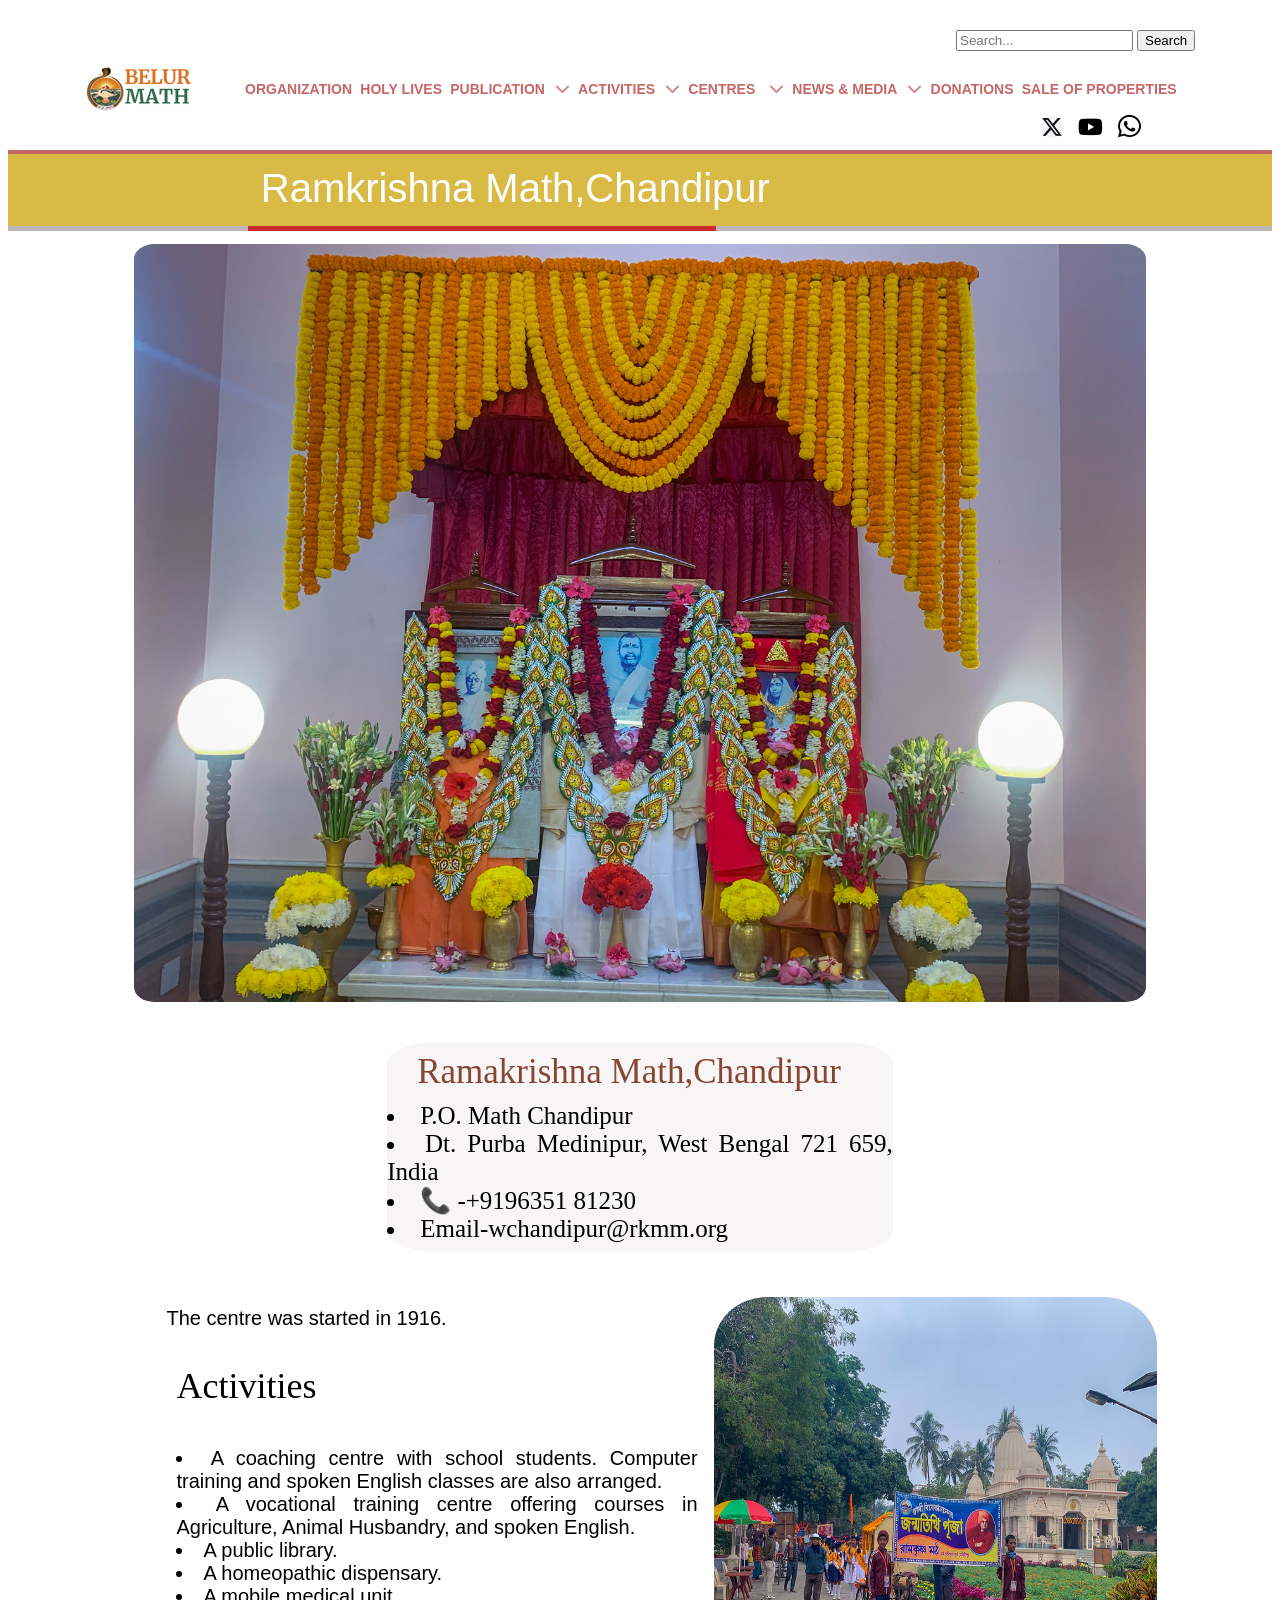
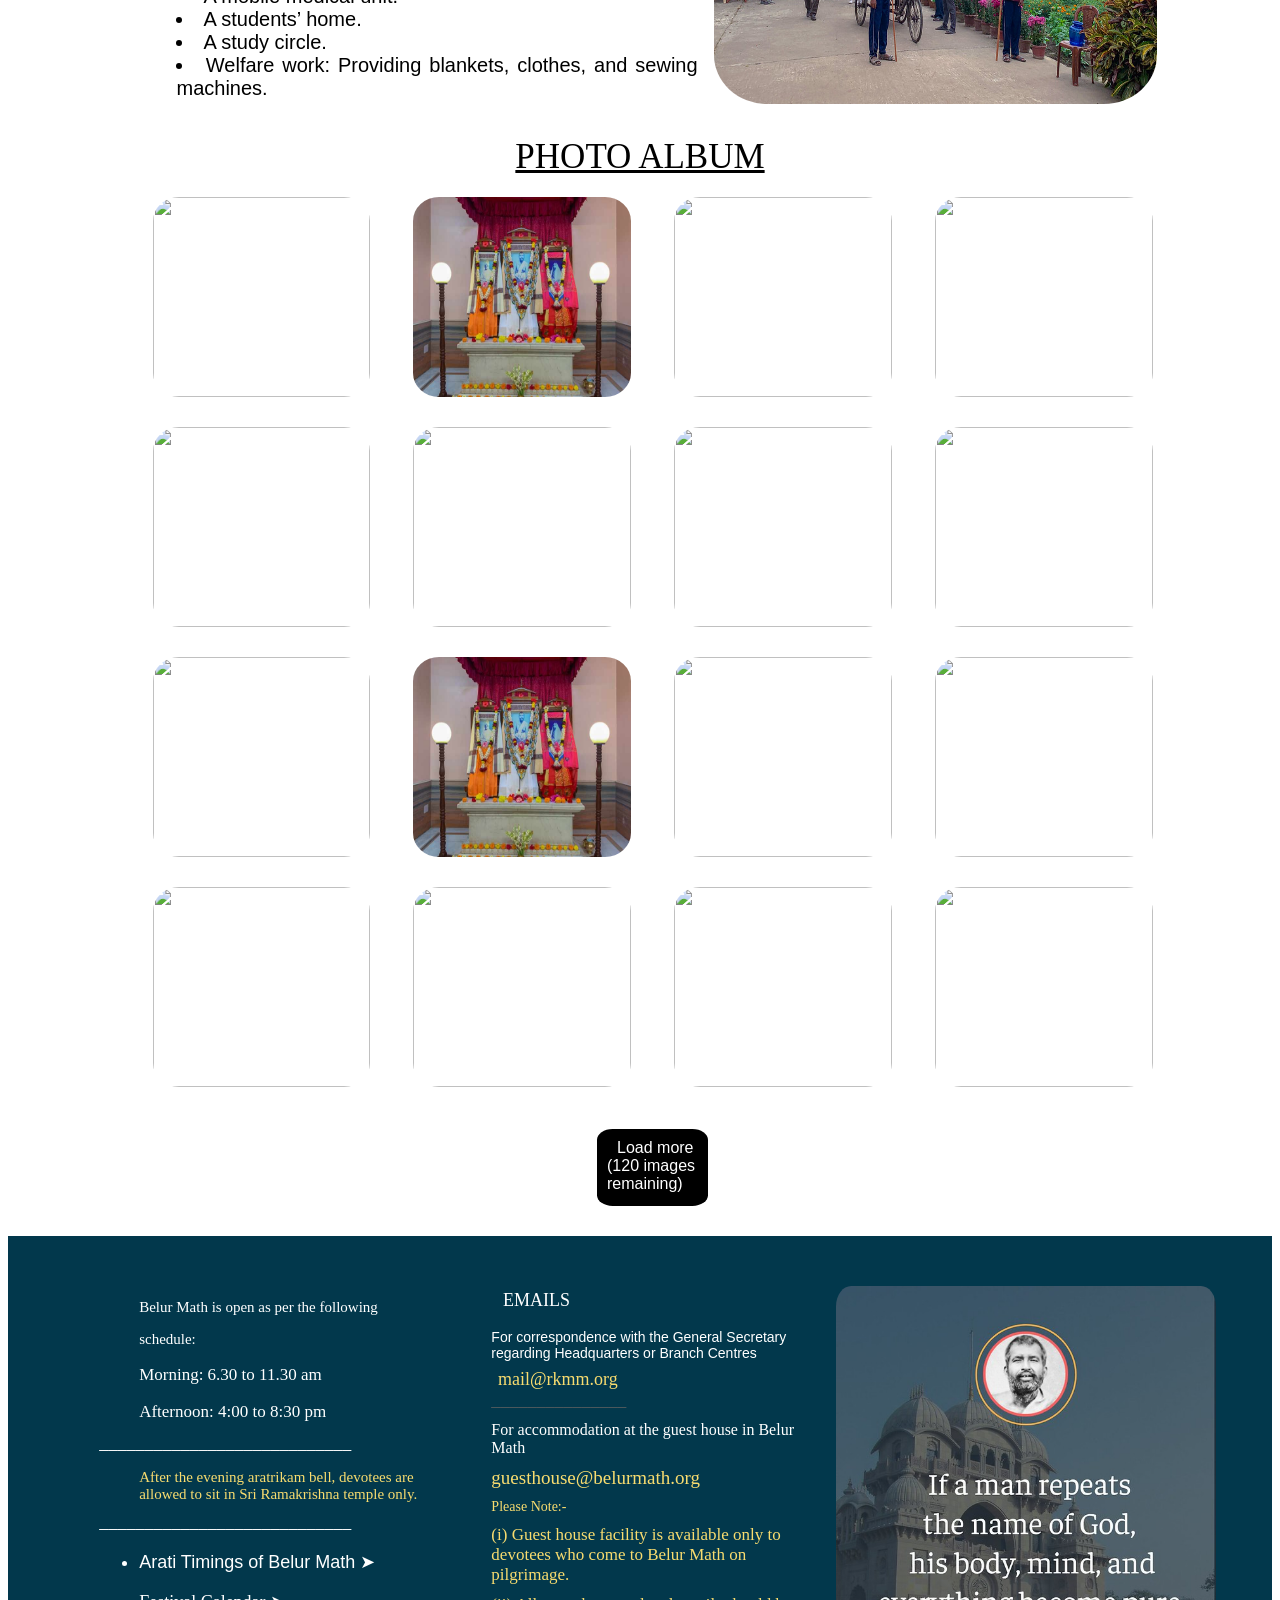
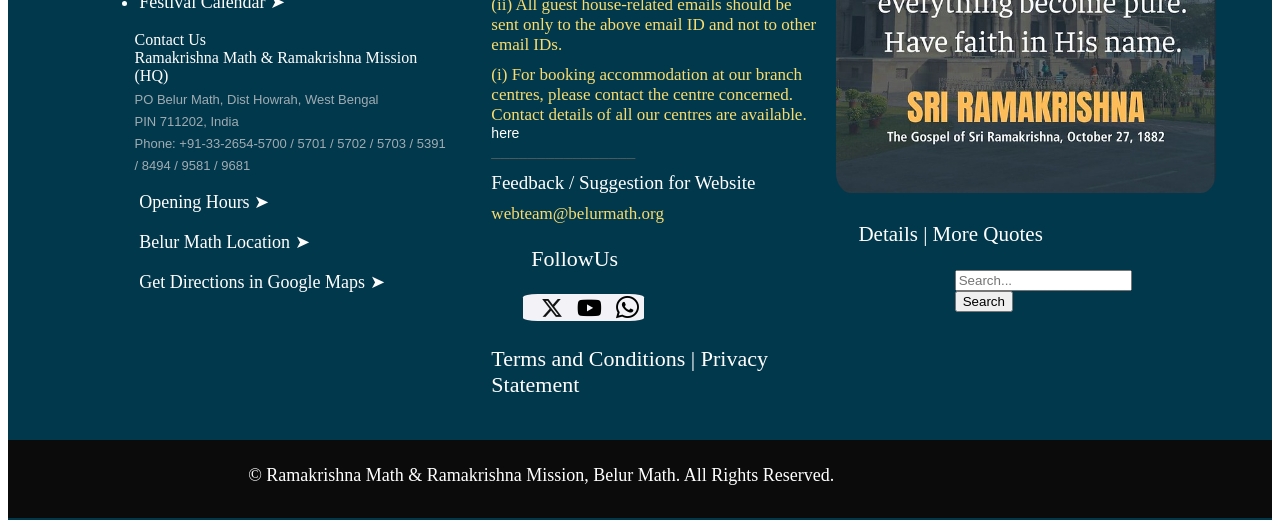
==== index.html @ f02834c6 "ready" ====
<html >
<head>
    <meta charset="UTF-8">
    <meta name="viewport" content="width=device-width, initial-scale=1.0">
    <title>CHANDIPUR RAMKRISHNA MATH </title>
    <link rel="stylesheet" href="css/CRN.css">
    <link rel="stylesheet" href="https://cdn-uicons.flaticon.com/uicons-brands/css/uicons-brands.css">  
    <link rel="stylesheet" href="https://cdnjs.cloudflare.com/ajax/libs/font-awesome/6.5.0/css/all.min.css">

</head>
<body>
     <div class="sr">
        <form action="/search" method="get">
  <input type="search" id="site-search" name="q" placeholder="Search...">
  <button type="submit">Search</button>
  </form>
  </div>
    <div class="menu">
    <div class="image">
        <img src="images/belur math.png" alt="load">
    </div>
    <div class="l">
        <a href=""><div class="or" style="margin-top: 17.6px;"><b>ORGANIZATION</b></div></a>
        <a href="HOLY LIVES.html"><div class="or" style="margin-top: 17.9px;"><b>HOLY LIVES</b></div></a>
        <div class="dropdown">
            <a href=""><div class="or" style="margin-top: 17px;"><b>PUBLICATION</b><i class="fa fa-chevron-down"></i></div></a>
            <div class="dropdown-content">
                <a href="">Publication Site ></a>
                <a href="">About Our Publications</a>
                <a href="Online Reading.html" target="_blank">Online Reading</a>
                <a href="Speach Cikago.html">Swami Vivekananda's Speeches at Chicago</a>
                <a href="">Chicago Lectures</a>
                <a href="">Videos on Swami Vivekananda</a>
                <a href="">Download Photos</a>
            </div>
        </div>
        
        <div class="dropdown1">
            <a href=""><div class="or" style="margin-top: 17px;"><b>ACTIVITIES</b><i class="fa fa-chevron-down"></i></div></a>
            <div class="dropdown-content1">
                <a href="">Service as a way of life</a>
                <a href="">Activities Report</a>
                <a href="Education Service.html">Educational Services</a>
                <a href="">Medical Services</a>
                <a href="">Service to the Tribal people</a>
                <a href="">Relife Activities of Ramkrishna Mission</a>
                <a href="">Gadadhar Abhyudaya Prakalap</a>
                <a href="">Durga puja at Belur Math </a>
                <a href="">Welfare Services by Belur Math</a>
                <a href="">Pallimangal at Belur Math</a>
                <a href="">Vivekananda Veda Vidyalaya</a>
            </div>
        </div>
        <div class="dropdown2">
            <a href=""><div class="or" style="margin-top: 17px;"><b>CENTRES </b><i class="fa fa-chevron-down"></i></div></a>
            <div class="dropdown-content2">
                <a href="contact details.html">Contact Details</a>
                <a href="">Institution in India  > 
                
                     </a>
                <a href=""> Institutions outside India</a>
            </div>
        </div>
       <div class="dropdown1">
         <a href=""><div class="or" style="margin-top: 17px;"><b>NEWS & MEDIA</b><i class="fa fa-chevron-down"></i></div></a>
         <div class="dropdown-content1">
          <a href="">Media Gallery</a>   
          <a href="">Videos on Swami Vivekananda</a>
          <a href="">Documentaries</a>
          <a href="">Relief Services</a>
          <a href="">News Bulletins</a>
          <a href="">News: Branch Centres</a>
          <a href="">Speeches</a>
          <a href="">Aratrikam</a>
          <a href="">YouTube Channel</a>
          <a href="">Fact Check and Clarifications</a>
          <a href="">Notice for Employees New</a>
        </div>
    </div>
    <a href="donation.html"><div class="or" style="margin-top: 17px;"><b>DONATIONS</b></div></a>
    <a href="Sales & properties.html"><div class="or" style="margin-top: 17px;"><b>SALE OF PROPERTIES</b></div></a>
    </div>
  </div>
  <div class="sm">
    <a class="fb" href="https://www.facebook.com/share/1BeQA91g7X/?mibextid=wwXIfr">
        <i class="fi fi-brands-facebook"></i></a>
    <a href="https://x.com/YourHandle" target="_blank">
  <i class="fab fa-x-twitter"></i>
    <a class="yt" href="https://www.youtube.com/channel/UC9n8sXo2l7mLh1v5Zt3zjQ">
        <i class="fab fa-youtube" ></i></a>
        <a class="wa" href="https://www.whatsapp.com/channel/0029Va9ckpTKWEKzy5qXcE2x">
            <i class="fa-brands fa-whatsapp"></i></a>
  </div>
  

   </div>
  <div class="up"></div>
  <div class="cn">Ramkrishna Math,Chandipur</div>
  <div class="br">
    <div class="re"></div>
  </div>
    <img class="ram" src="images/ramkrishna copy.jpg"  alt="load">
  <div class="ad">
    <div class="rm"> Ramakrishna Math,Chandipur</div>
<li>P.O. Math Chandipur</li>
 <li>Dt. Purba Medinipur, West Bengal 721
659, India</li>
<li> 📞 -+9196351 81230</li>
         <li>Email-wchandipur@rkmm.org</li>
  </div>


  <div class="act">
    <div class="cap">
        <div class="op">The centre was started in 1916.</div>
        <div class="as">Activities</div>
        <div class="asa">
            <li> A coaching centre with school students. Computer training and spoken English classes are also arranged.</li>
            <li> A vocational training centre offering courses in Agriculture, Animal Husbandry, and spoken English.</li>
<li> A public library.</li>
<li> A homeopathic dispensary.</li>
<li> A mobile medical unit.</li>
<li> A students’ home.</li>
<li> A study circle.</li>
<li>Welfare work: Providing blankets, clothes, and sewing machines.</li></div>
</div> 

 <div class="side">
      <img class="side1" src="images/ramkrishna kaj copy.jpg"  alt="load">  
</div>
  </div> 
  <div class="pa"> <u>PHOTO ALBUM</u></div>
  <div class="photos">
    <div class="b">
        <div class="b1">
            <img class="b2" src="4.php.jpeg" alt="">
        </div>
        <div class="b1">
            <img class="b2" src="images/timthumb.jpeg" alt="">
        </div>
        <div class="b1">
            <img class="b2" src="7 copy.jpeg" alt="">
        </div>
        <div class="b1">
            <img class="b2" src="8 copy.jpeg" alt="">
        </div>

          </div>
    <div class="b">
        <div class="b1">
            <img class="b2" src="9.jpeg" alt="">
        </div>
        <div class="b1">
            <img class="b2" src="13 copy.jpeg" alt="">
        </div>
        <div class="b1">
            <img class="b2" src="14 copy.jpeg" alt="">
        </div>
        <div class="b1">
            <img class="b2" src="15 copy.jpeg" alt="">
        </div>
    </div>

     <div class="photos">
    <div class="b">
        <div class="b1">
            <img class="b2" src="4.php.jpeg" alt="">
        </div>
        <div class="b1">
            <img class="b2" src="images/timthumb.jpeg" alt="">
        </div>
        <div class="b1">
            <img class="b2" src="7 copy.jpeg" alt="">
        </div>
        <div class="b1">
            <img class="b2" src="8 copy.jpeg" alt="">
        </div>

          </div>
    <div class="b">
        <div class="b1">
            <img class="b2" src="9.jpeg" alt="">
        </div>
        <div class="b1">
            <img class="b2" src="13 copy.jpeg" alt="">
        </div>
        <div class="b1">
            <img class="b2" src="14 copy.jpeg" alt="">
        </div>
        <div class="b1">
            <img class="b2" src="15 copy.jpeg" alt="">
        </div>
    </div>
      <div class="pad">
        <a class="pad1" href="">Load more 
            (120 images remaining)</a>
    </div>
     </div>
     </div>




   <footer>
    <div class="upper">
       <div class="upper1">
        <div class="box1">
            <ul>Belur Math is open as per the following </ul>
            <ul>schedule:</ul>
            <ul class="ma">Morning: 6.30 to 11.30 am</ul>
             <ol class="ma">Afternoon: 4:00 to 8:30 pm</ol>
        </div>
        <div class="dasbar">____________________________</div>
        <div class="box1a">
          <ol> After the evening aratrikam bell, devotees are allowed to sit in Sri Ramakrishna temple only.</ol>
        </div>
        <div class="dasbar">____________________________</div>
        <ul> <li><a  href="" class="avt" >Arati Timings of Belur Math ➤</a></li> </ul>   
         <ul><li>Festival Calendar ➤</li></ul>   
         <div class="cs">Contact Us</div>
           <div class="cs">Ramakrishna Math & Ramakrishna Mission (HQ)</div>
           <div class="po">PO Belur Math, Dist Howrah, West Bengal</div>
           <div class="po">PIN 711202, India</div>
           <div class="po">Phone: +91-33-2654-5700 / 5701 / 5702 / 5703 / 5391</div>
           <div class="po">/ 8494 / 9581 / 9681</div>
           <ul>Opening Hours ➤</ul>
           <ul>Belur Math Location ➤</ul>
           <ul>Get Directions in Google Maps ➤</ul>
    </div> 
       <div class="upper2">
        <ul class="l2">EMAILS</ul>
        <div class="l1">For correspondence with the General Secretary regarding Headquarters or Branch Centres
        </div>
        <div class="l3">mail@rkmm.org</div>
        <div class="da">_______________</div>
        <div class="l4">For accommodation at the guest house in Belur Math</div>
        <div class="l5">guesthouse@belurmath.org</div>
        <div class="pl">Please Note:-</div>
        <div class="pl1">(i) Guest house facility is available only to devotees who come to Belur Math on pilgrimage.</div>
        <div class="pl1">(ii) All guest house-related emails should be sent only to the above email ID and not to other email
         IDs.
       </div>
        <div class="pl1">(i) For booking accommodation at our branch centres, please contact the centre concerned.
Contact details of all our centres are available.
           <a href="" class="pl2">here</a>
       </div>
       <div class="da">________________</div>
       <div class="fs">Feedback / Suggestion for Website</div>
       <div class="fs1">webteam@belurmath.org</div>
       <div class="fu"><ul>FollowUs</ul></div>
        <div class="sm1">
    <a class="fb" href="https://www.facebook.com/share/1BeQA91g7X/?mibextid=wwXIfr">
        <i class="fi fi-brands-facebook"></i></a>
    <a href="https://x.com/YourHandle" target="_blank">
  <i class="fab fa-x-twitter"></i>
    <a class="yt" href="https://www.youtube.com/channel/UC9n8sXo2l7mLh1v5Zt3zjQ">
        <i class="fab fa-youtube" ></i></a>
         <a class="wa" href="https://www.whatsapp.com/channel/0029Va9ckpTKWEKzy5qXcE2x">
            <i class="fa-brands fa-whatsapp"></i></a>
  </div>
    <div class="tr">Terms and Conditions | Privacy Statement</div>
       </div>
       <div class="upper3">
        <div class="box3">
            <img class="box2" src="images/55271211824_0317d7b5c2_c.jpg" alt="load">
            <div class="dm">Details | More Quotes</div>
<div class="sr1">
        <form action="/search" method="get">
  <input type="search" id="site-search" name="q" placeholder="Search...">
  <button type="submit">Search</button>
  </div>
             
        </div>
        
       </div>
    </div>

    <div class="down">© Ramakrishna Math & Ramakrishna Mission, Belur Math. All Rights Reserved.
        
    </div>
  </footer>
  </body>
</html>
---- css/CRN.css ----
body{
        overflow-x: hidden;
        overflow-y: auto;
       }
       .sr{
                /* display: flex; */
                /* align-items: center; */
                /* justify-content: space-evenly; */
                /* border: 3px solid black; */
                margin-top: 30px;
                padding-left: 75%;
                height: 20px;
                /* width: 15%; */
                /* background-color: red; */
        }

        .menu{
              position: sticky;
              top: 0;
              left: 0;
              width: auto;
              /* margin-top: 20px; */
              /* border: 3px solid black; */
              display: flex;
              /* align-items: center; */
              background-color: white;
              height: auto;
              margin-top: 10px;
              /* border: 1px solid red; */
              /* justify-content: space-evenly; */

            }
             .image{
               margin-left: 6%;
            }
            .l {
                height: 20px;
                width: 75%;
                /* border:2px solid red; */
                display: flex;
                justify-content: space-evenly;
                align-items: center;
                /* color: rgba(206, 49, 0); */
                font-size: 14px; 
                /* gap:12px; */
                margin-left: 43px;
                margin-top: 10px;
                
                
            }
            a{
                text-decoration: none;
                color:rgba(206, 49, 0);
                font-family: 'Segoe UI', Tahoma, Geneva, Verdana, sans-serif;
            }
            
            .or:hover{
               background-color: rgba(206, 49, 0); 
               color: white;
               border-radius: 12%;
               padding:9px;
               transition: all 0.3s ease-in-out;
            }

            .or i{
                color: rgb(214, 131, 131);
                font-size: 15px;
                padding-left: 10px;
            }

            .dropdown {
                position: relative;
                display: inline-block;
            }
            .dropdown-content {
                display: none;
                position: absolute;
                background-color: #f9f9f9;
                min-width: 390px;
                box-shadow: 0px 8px 16px 0px rgba(0,0,0,0.2);
                z-index: 1;
                font-size: large;
            }
            .dropdown-content a {
                color: black;
                padding: 12px 16px;
                text-decoration: none;
                display: block;
            }
            .dropdown-content a:hover 
            {background-color: #f1f1f1
            }
            .dropdown:hover .dropdown-content {
                display: block;
            }
            .dropdown:hover .or {
                background-color: rgba(206, 49, 0);
                border-radius: 12%;
                color: white;
                padding:10px;
                transition: all 0.3s ease-in-out;
            }
            .dropdown:hover .or i{
                color: white;
                font-size: 15px;
                padding-left: 5px;
                
            }
             .dropdown1 {
                position: relative;
                display: inline-block;
            }
            .dropdown-content1 {
                display: none;
                position: absolute;
                background-color: #f9f9f9;
                min-width: 360px;
                font-size: large;
                box-shadow: 0px 8px 16px 0px rgba(0,0,0,0.2);
                z-index: 1;
            }
            .dropdown-content1 a {
                color: black;
                padding: 12px 16px;
                text-decoration: none;
                display: block;
            }
            .dropdown-content1 a:hover 
            {background-color: #f1f1f1
            }
            .dropdown1:hover .dropdown-content1{
                display: block;
            }
            .dropdown1:hover .or {
                background-color: rgba(206, 49, 0);
                border-radius: 12%;
                color: white;
                padding: 10px;
                transition: all 0.3s ease-in-out;
            }
            .dropdown1:hover .or i{
                color: white;
                font-size: 15px;
                padding-left: 5px;
            }
             .dropdown2 {
                position: relative;
                display: inline-block;
            }
            .dropdown-content2 {
                display: none;
                position: absolute;
                background-color: #f9f9f9;
                min-width: 260px;
                font-size: large;
                box-shadow: 0px 8px 16px 0px rgba(0,0,0,0.2);
                z-index: 1;
            }
            .dropdown-content2 a {
                color: black;
                padding: 12px 16px;
                text-decoration: none;
                display: block;
            }
            .dropdown-content2 a:hover 
            {background-color: #f1f1f1
            }
            .dropdown2:hover .dropdown-content2{
                display: block;
            }
            .dropdown2:hover .or {
                background-color: rgba(206, 49, 0);
                border-radius: 12%;
                color: white;
                padding: 10px;
                transition: all 0.3s ease-in-out;
            }
            .dropdown2:hover .or i{
                color: white;
                font-size: 15px;
                padding-left: 5px;
            }
            
             .sm{
                /* height: 40px; */
                width: 7%;
                /* border:2px solid red; */
                display: flex;
                align-items: center;
                justify-content: space-evenly;
                /* margin-top: 10px; */
                margin-left: 80.5%;
                gap: 15px;
                /* padding-left: 18px; */
                 text-decoration: none;
                /* color: rgb(244, 0, 0);  */
            }
            .up{
                height: 4px;
                width: 100%;
                background-color:rgb(199, 102, 102);
                margin-top: 10px;
            }
            .cn{
                height: 60px;
                width: 80%;
                background-color: rgba(216, 186, 69);
                font-size: 40px;
                color: white;
                padding-left: 20%;
                padding-top: 12px;
                font-family: Arial, Helvetica, sans-serif;
            }
            .br{
                height: 5px;
                width: 100%;
                background-color:rgb(189, 183, 183);
            }
            .re{
              height: 5px;
                width: 37%;
                background-color:rgb(202, 43, 43); 
                margin-left: 19%; 
            }
            .ad{
                height: 200px;
                width: 40%;
                /* border: 3px solid black; */
                margin-top: 40px;
                margin-left: 30%;border-radius: 10%;
                background-color: rgb(247, 245, 245);
                padding-top: 10px;
                font-size: 25px;
            }
            .ram{
                /* height: 135%; */
                width: 80%;
                /* border: 3px solid black; */
                margin-left: 10%;
                margin-top: 1%;
                border-radius: 2%;
            }
            .rm{
                color:  rgb(136, 70, 50);
                font-size: 35px;
                margin-bottom: 10px;
                padding-left:30px;
            }
            .act{
                height: 390px;
                width: 88%;
                /* border: 2px solid black; */
                margin-top: 35px;
                /* background-color: rgb(238, 238, 238); */
                border-radius: 12%;
                display: flex;
                align-items: center;
                justify-content: space-evenly;
                margin-left: 7%;

            }
            .cap{
                height: 100%;
                width: 50%;
                /* border: 2px solid red; */
                /* color:yellowgreen ;     */
                /* border-radius: 12%; */
                padding-left: 70px;

            }
            .op{
                font-size: 20px;
                font-family: 'Lucida Sans', 'Lucida Sans Regular', 'Lucida Grande', 'Lucida Sans Unicode', Geneva, Verdana, sans-serif;
                /* color: blue; */
                /* margin-top: 10px; */
                /* padding-left: 60px; */
                padding-bottom: 20px;
                padding-top: 20px;
            }
            .as{
                font-size: 36px;
                font-family: 'Times New Roman', Times, serif;
                margin-top: 15px;
                padding-left:10px ;
                /* padding-bottom: 20px; */
            }
            .asa{
                color:  black;
                font-size: 20px;
                font-family: 'Segoe UI', Tahoma, Geneva, Verdana, sans-serif;
                padding-left: 10px;
                padding-top: 40px;
                width: 100%;
                /* border: 3px solid red; */
            }
            .side{
                
                height: 95%;
                width: 50%;
                /* border: 2px solid red; */
                /* background-color:yellowgreen ;     */
                border-radius: 12%;
            }
            .side1{
                height: 110%;
                width: 85%;
                /* border: 2px solid red; */
                border-radius: 12%;
                margin-left: 5%;
            }
            i{
                color: black;
                font-size: 22px;
            }
            li{
                text-align: justify;
                /* font-size: 18px; */
            }
            
            a{
                text-decoration: none;
                color: rgb(199, 102, 102);

            }

            .fb{
                 background-color: rgb(243, 242, 246);
                border-radius: 10px;
                color: white;
                transition: all 0.3s ease-in-out;
                text-decoration: none;
                color: rgb(27, 16, 186);;
            }
            .fb:hover{
                background-color: rgb(27, 16, 186);
                color: white;
                transform: scale(1.03);

            }
            i:hover{
                color: rgb(243, 242, 246);
                
            }
            .yt:hover{
                /* background-color: rgb(255, 0, 0); */
                color: white;
                transform: scale(1.03);
            }
            .fa-youtube:hover{
                color: rgb(255, 0, 0);
                /* color: white; */
                transform: scale(1.03);
                border-radius: 50%;
            }
             .fa-x-twitter{
                 background-color: rgb(243, 242, 246);
                border-radius: 10px;
                color: white;
                transition: all 0.3s ease-in-out;
                text-decoration: none;
                color: rgb(20, 19, 19);;
              }
              .fa-x-twitter:hover{
                background-color: rgb(70, 131, 197);
                color: rgb(247, 242, 242);
                transform: scale(1.03);
              }
              .pa{
                font-size: 35px;
                text-align: center;
                margin-top: 60px;
              }
              .photos{
                /* height: 135%; */
                width: 100%;
                /* background-color: skyblue; */
                /* border: 2px solid black; */
              }
              .b{
                width:86%;
                /* height:20%; */
                margin-left:2%;
                /* border:3px solid red; */
                display: flex;
                align-items: center;
                justify-content: space-evenly;
                margin-top: 20px;
                margin-left: 8%;
              }
              .b1{
                /* border: 3px solid green; */
                height: 200px;
                width: 20%;
                margin-bottom: 10px;
              }
              .b2{
                height: 100%;
                width: 100%;
                border-radius: 12%;
                 margin-bottom: 110px; 
              }
              .b2:hover{
                transform: scale(1.05);
                transition: all 0.4s ease-in-out;
              }
              .pad{
                height: auto;
                width: 8%;
                border: 2px solid black;
                background-color: white;
                border-radius: 14%;
                margin-top: 32px;
                margin-left: 46.6%;
                padding-top: 10px;
                padding-left: 10px;
                padding-bottom: 1%;
              }
              .pad1{
             color: black;
             padding-left: 10px;
             /* padding-top: 200%; */
              }
              footer{
                height: 100%;
                width: 100%;
                background-color: rgba(2, 56, 76);
                /* display: flex;
                align-items: center;
                justify-content: center; */
                color: white;
                font-size: 18px;
                margin-top: 30px;
              }
              .upper{
                height: 91%;
                width: 100%;
                /* border: 1px solid rgba(2, 56, 76); */
                display: flex;
                align-items: center;
                justify-content: center;
                gap: 10px;
              }
              .down{
                background-color: rgb(11, 11, 11);
                height:6%;
                padding-left:19%;
                padding-top:2%;
              }
              .upper1{
                height: 88%;
                width: 28%;
                /* border: 2px solid red; */
                /* display: flex;
                align-items: center;
                justify-content: space-evenly; */
              }
              .upper2{
                height: 97%;
                width: 28%;
                /* border: 2px solid red; */
                /* display: flex;
                align-items: center;
                justify-content: space-evenly; */
              }
              .upper3{
                height: 97%;
                width: 28%;
                /* border: 2px solid red; */
                display: flex;
                align-items: center;
                justify-content: space-evenly;
              }

              .box1{
                gap: 5px;
                font-size: 15px;
                /* border: 2px solid rgb(21, 90, 218); */
                height: 19%;
                /* width: %; */
                /* padding-bottom: 5%; */
              }
              .ma{
                font-size: 17px;
              }
              .dashbar{
                color: aliceblue;
                border: 1px solid white;
                height: 100px;
                width: 100%;
                margin-top: 1%;
              }
              .box1a{
                font-family: Cambria, Cochin, Georgia, Times, 'Times New Roman', serif;
                color: rgba(248, 220, 111);
                font-size: 15px;
                /* border: 2px solid rgba(243, 208, 64); */
                height:6%;
                /* width: 100%; */
                /* padding-bottom: 100px; */
             }
             .cs{
                padding-left: 10%;
                font-size: 16px;
             }
             .po{
                padding-left: 10%;
                font-size: 13px;
                font-family: 'Segoe UI', Tahoma, Geneva, Verdana, sans-serif;
                padding-top: 2%;
                color:rgba(160, 172, 178);
             }
             .l1{
                font-size: 14px;
                /* font-family: 'Segoe UI', Tahoma, Geneva, Verdana, sans-serif; */
                /* color: rgba(188, 172, 82); */
                /* border:3px solid yellowgreen; */
                /* width: 76%; */
                padding-left: 8%;
                font-family: Verdana, Geneva, Tahoma, sans-serif;
             }
             .l2{
                margin-top: 12%;
             }
             .l3{
                padding-left: 35px;
                margin-top: 8px;
                 color: rgba(248, 220, 111);
             }
             .da{
                color:rgb(79, 90, 94);
                padding-left: 8%;
                /* margin-bottom: 100px; */
             }
             .l4{
                margin-left: 8%;
                font-size: medium;
                margin-top: 10px;
             }
             .l5{
                margin-left: 8%;
                font-size: 19px;
                margin-top: 10px;
                 color: rgba(248, 220, 111);
             }
             .pl{
                padding-left: 8%;
                font-size: 14px;
                margin-top: 10px;
                 color: rgba(248, 220, 111);
             }
             .pl1{
                padding-left: 8%;
                font-size: 17px;
                margin-top: 10px;
                font-family:unset;
                color: rgba(248, 220, 111);
             }
             .pl2{
                color: white;
                text-decoration: none;
                font-family:'Trebuchet MS', 'Lucida Sans Unicode', 'Lucida Grande', 'Lucida Sans', Arial, sans-serif;
                font-size: 14px;
             }
             .fs{
                padding-left: 8%;
                font-size: 19px;
                margin-top: 10px;
                 /* color: rgba(248, 220, 111); */
             }
             .fs1{
                padding-left: 8%;
                font-size: 17px;
                margin-top: 10px;
                color: rgba(248, 220, 111);
             }
             .fu{
                padding-left: 8%;
                font-size: 22px;
                margin-top: 20px;
                 /* color: rgba(248, 220, 111); */
             }
             .sm1{
                height: 27px;
                width: 34%;
                /* border:2px solid red; */
                display: flex;
                align-items: center;
                justify-content: space-evenly;
                /* margin-top: 10px; */
                margin-left: 17%;
                gap: 10px;
                /* padding-left: 18px; */
                 text-decoration: none;
                /* color: rgb(244, 0, 0);  */
                background-color: rgb(243, 242, 246);
                border-radius: 12%;
                margin-bottom: 10px;
            }
            .tr{
                font-size: 22px;
                margin-top: 25px;
                margin-left: 8%;
            }
            .box2{
                height:65%;
                border-radius: 4%;
            }
            .box3{
                /* height:61%; */
                width:80%;
                /* border: 2px solid black; */
                /* background-color:skyblue; */
                margin-right: 15%;
                margin-bottom: 17%; 
                /* margin-top: 4%; */
            }
            .dm{
                margin-top: 29px;
                margin-left: 8%;
                font-size: 21px;
                /* margin-bottom: 120px; */

            }
            .sr1{
                padding-top: 8%;
                padding-left: 42%;
                width:80%;
                /* border: 2px solid black; */
                /* height: 100px; */
            }
    .fa-whatsapp{
    font-size: 26px;
    /* color: rgb(201, 73, 73); */
   }
   .wa:hover{
            /* color: rgb(146, 40, 40); */
            transform: scale(1.03);
        }
        .fa-whatsapp:hover{
            color: rgb(25, 215, 66);
            /* color: white; */
            transform: scale(1.03);
            border-radius: 50%;
        }
         .avt{
              color: white;
            }
         
           
            .pad{
                background-color: rgb(0, 0, 0);
                border: none;
                color: white;
                /* background-color: black; */
                color: white;
            }
            .pad1{
                color: white;
            }
            .pad:hover{
               background-color: rgb(223, 19, 19);
               transform: scale(1.06);
                transition: all ease-in-out 0.9s;
                border: none;
            }
            
         /* TABLET RESPONSIBALITY    */
                /* (768 px) */

@media (max-width : 768px){
    .sr{
        /* background-color: blue; */
        padding-left: 67%;
    }
    .l{
        font-size: 7px;
        /* gap: 2px; */

    }
    .l{
        margin-left: 5px;
        width: auto;
        gap: 7px;
    }
    .or{
        font-size: 8.3px;
        gap: 90%;
    }
    .image{
        margin-left: 4%;
    }
    i{
        font-size: 16px;
    }
    .fa-whatsapp{
        font-size: 20px;
    }
    .or i{
        font-size: 10px;
        padding-left: 2px;
    }
    .cn{
        font-size: 34px;
        padding-top: 10px;
    }
    .re{
        width: 59%;
    }
    .ad{
        width: 60%;
        margin-left: 21%;
    }
    .rm{
        padding-left: 12px;
    }
    li{
        font-size: 16px;
        padding: 5px;
        margin-left: 10px;
    }
    .op{
        padding-top: 10px;
        padding-bottom: 0px;
        font-size: 17px;
    }
    .as{
        font-size: 25px;
        margin-top: 4px;
    }
    .asa{
        padding-top: 10px;
        padding-left: 4px;
    }
    li{
        font-size: 14px;
    }
    .side{
        height: 76%;
        margin-top: 1%;
    }
    .pa{
        margin-top: 24px;
    }
    .b1{
        height: 138px;
    }
    .pad{
        width: 13%;
        margin-left: 43%;
    }
    .upper1{
        width: 31%;
    }
    .upper2{
        width: 31%;
    }
    .upper3{
        width: 31%;
    }
    .box1{
        height: auto;
        margin-top: 0px;
        font-size: 18px;
    }
   footer{
    height: 1050px;
    width: 100%;
   }
   .box3{
    height: 61%;
   }
   .box2{
    height: 72%;
    width: 230px;
    margin-top: 10px;
   }
   .sr1{
    padding-left: 12%;
    width: 118%;
    margin-top: 20%;
   }
   .dm{
    margin-left: 22px;
    width: 100%;
    margin-top: 28%;
   }
   .down{
    height: 6%;
    padding-top: 4%;
    padding-left: 12%;
   }
   ol{
    padding-bottom: 10%;
    margin-bottom: 10%;
   }
   .box1a{
    height: 7%;
   }
   .sm1{
    width: 46%;
    padding-left: 3px;
    margin-left: 21%;
   }

}
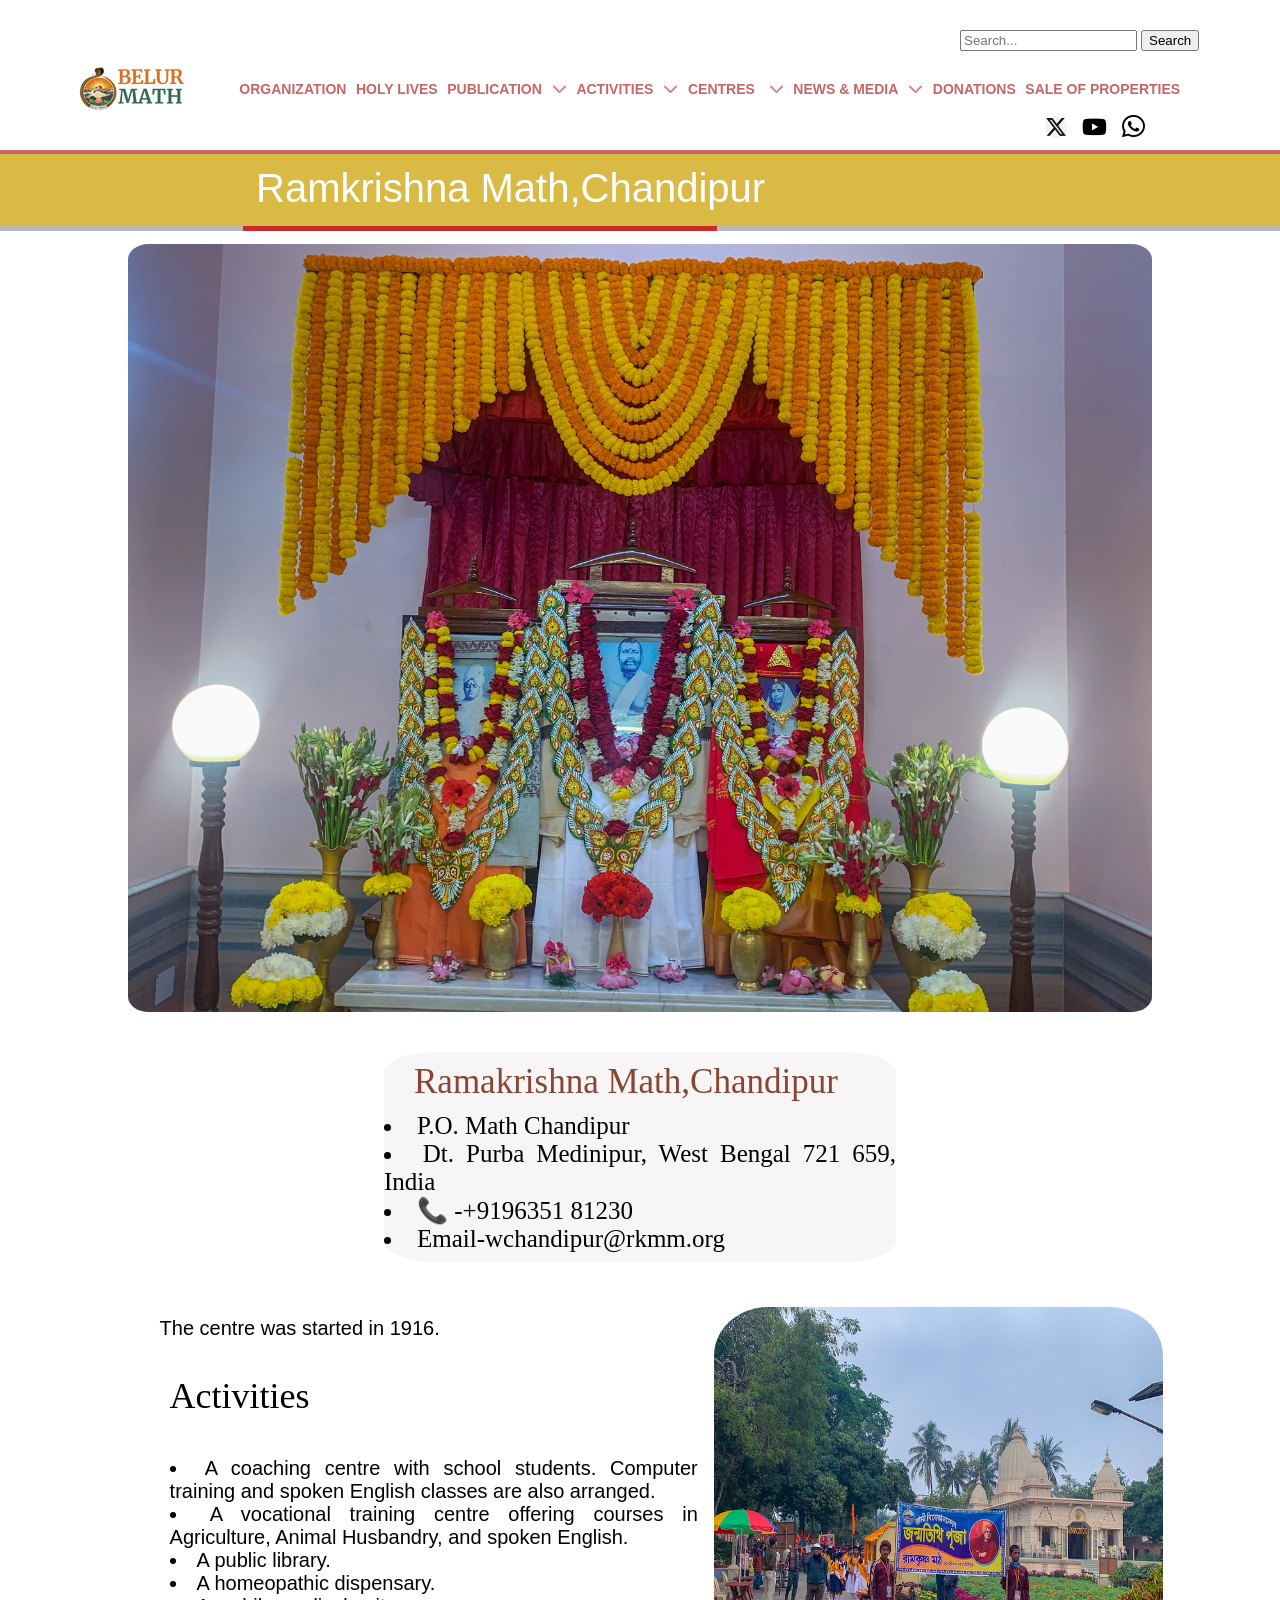
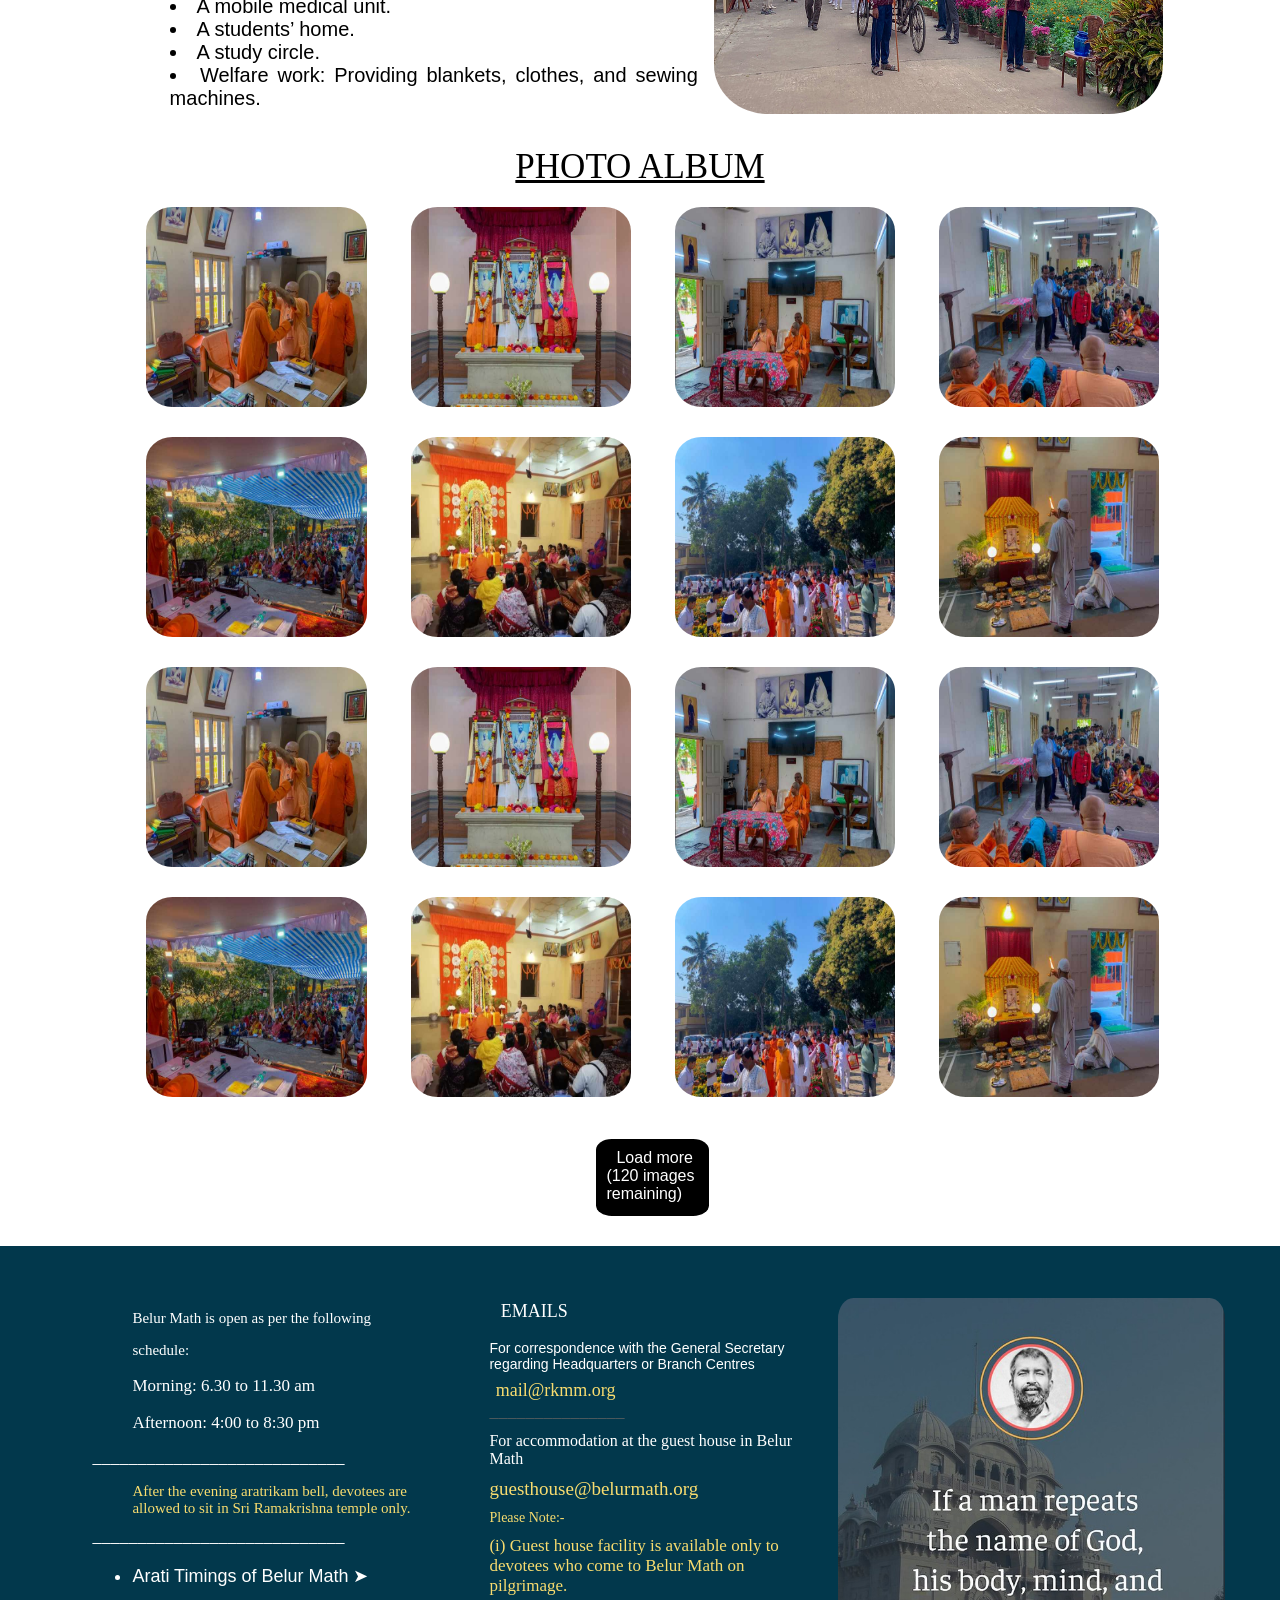
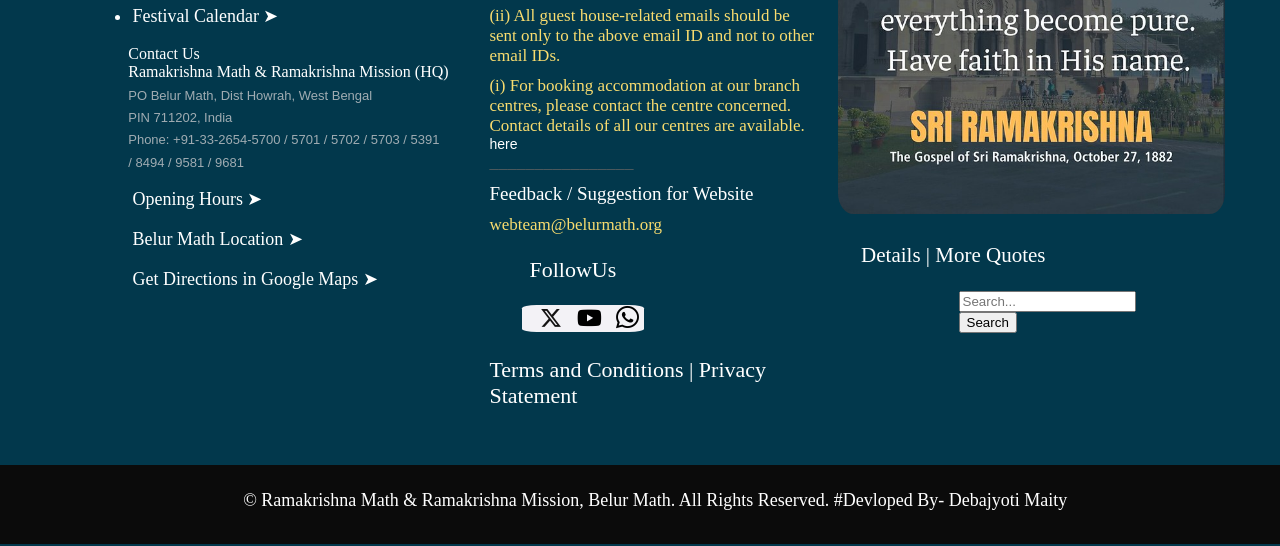
==== commit 20799768: "upload1" ====
--- a/index.html
+++ b/index.html
@@ -133,62 +133,62 @@
   <div class="photos">
     <div class="b">
         <div class="b1">
-            <img class="b2" src="4.php.jpeg" alt="">
+            <img class="b2" src="images/4.php.jpeg" alt="">
         </div>
         <div class="b1">
             <img class="b2" src="images/timthumb.jpeg" alt="">
         </div>
         <div class="b1">
-            <img class="b2" src="7 copy.jpeg" alt="">
-        </div>
-        <div class="b1">
-            <img class="b2" src="8 copy.jpeg" alt="">
+            <img class="b2" src="images/7 copy.jpeg" alt="">
+        </div>
+        <div class="b1">
+            <img class="b2" src="images/8 copy.jpeg" alt="">
         </div>
 
           </div>
     <div class="b">
         <div class="b1">
-            <img class="b2" src="9.jpeg" alt="">
-        </div>
-        <div class="b1">
-            <img class="b2" src="13 copy.jpeg" alt="">
-        </div>
-        <div class="b1">
-            <img class="b2" src="14 copy.jpeg" alt="">
-        </div>
-        <div class="b1">
-            <img class="b2" src="15 copy.jpeg" alt="">
+            <img class="b2" src="images/9.jpeg" alt="">
+        </div>
+        <div class="b1">
+            <img class="b2" src="images/13 copy.jpeg" alt="">
+        </div>
+        <div class="b1">
+            <img class="b2" src="images/14 copy.jpeg" alt="">
+        </div>
+        <div class="b1">
+            <img class="b2" src="images/15 copy.jpeg" alt="">
         </div>
     </div>
 
      <div class="photos">
     <div class="b">
         <div class="b1">
-            <img class="b2" src="4.php.jpeg" alt="">
+            <img class="b2" src="images/4.php.jpeg" alt="">
         </div>
         <div class="b1">
             <img class="b2" src="images/timthumb.jpeg" alt="">
         </div>
         <div class="b1">
-            <img class="b2" src="7 copy.jpeg" alt="">
-        </div>
-        <div class="b1">
-            <img class="b2" src="8 copy.jpeg" alt="">
+            <img class="b2" src="images/7 copy.jpeg" alt="">
+        </div>
+        <div class="b1">
+            <img class="b2" src="images/8 copy.jpeg" alt="">
         </div>
 
           </div>
     <div class="b">
         <div class="b1">
-            <img class="b2" src="9.jpeg" alt="">
-        </div>
-        <div class="b1">
-            <img class="b2" src="13 copy.jpeg" alt="">
-        </div>
-        <div class="b1">
-            <img class="b2" src="14 copy.jpeg" alt="">
-        </div>
-        <div class="b1">
-            <img class="b2" src="15 copy.jpeg" alt="">
+            <img class="b2" src="images/9.jpeg" alt="">
+        </div>
+        <div class="b1">
+            <img class="b2" src="images/13 copy.jpeg" alt="">
+        </div>
+        <div class="b1">
+            <img class="b2" src="images/14 copy.jpeg" alt="">
+        </div>
+        <div class="b1">
+            <img class="b2" src="images/15 copy.jpeg" alt="">
         </div>
     </div>
       <div class="pad">
@@ -275,7 +275,7 @@
        </div>
     </div>
 
-    <div class="down">© Ramakrishna Math & Ramakrishna Mission, Belur Math. All Rights Reserved.
+    <div class="down">© Ramakrishna Math & Ramakrishna Mission, Belur Math. All Rights Reserved. #Devloped By- Debajyoti Maity
         
     </div>
   </footer>
--- a/css/CRN.css
+++ b/css/CRN.css
@@ -1,4 +1,6 @@
        body{
+        margin: 0;
+        padding: 0;
         overflow-x: hidden;
         overflow-y: auto;
        }
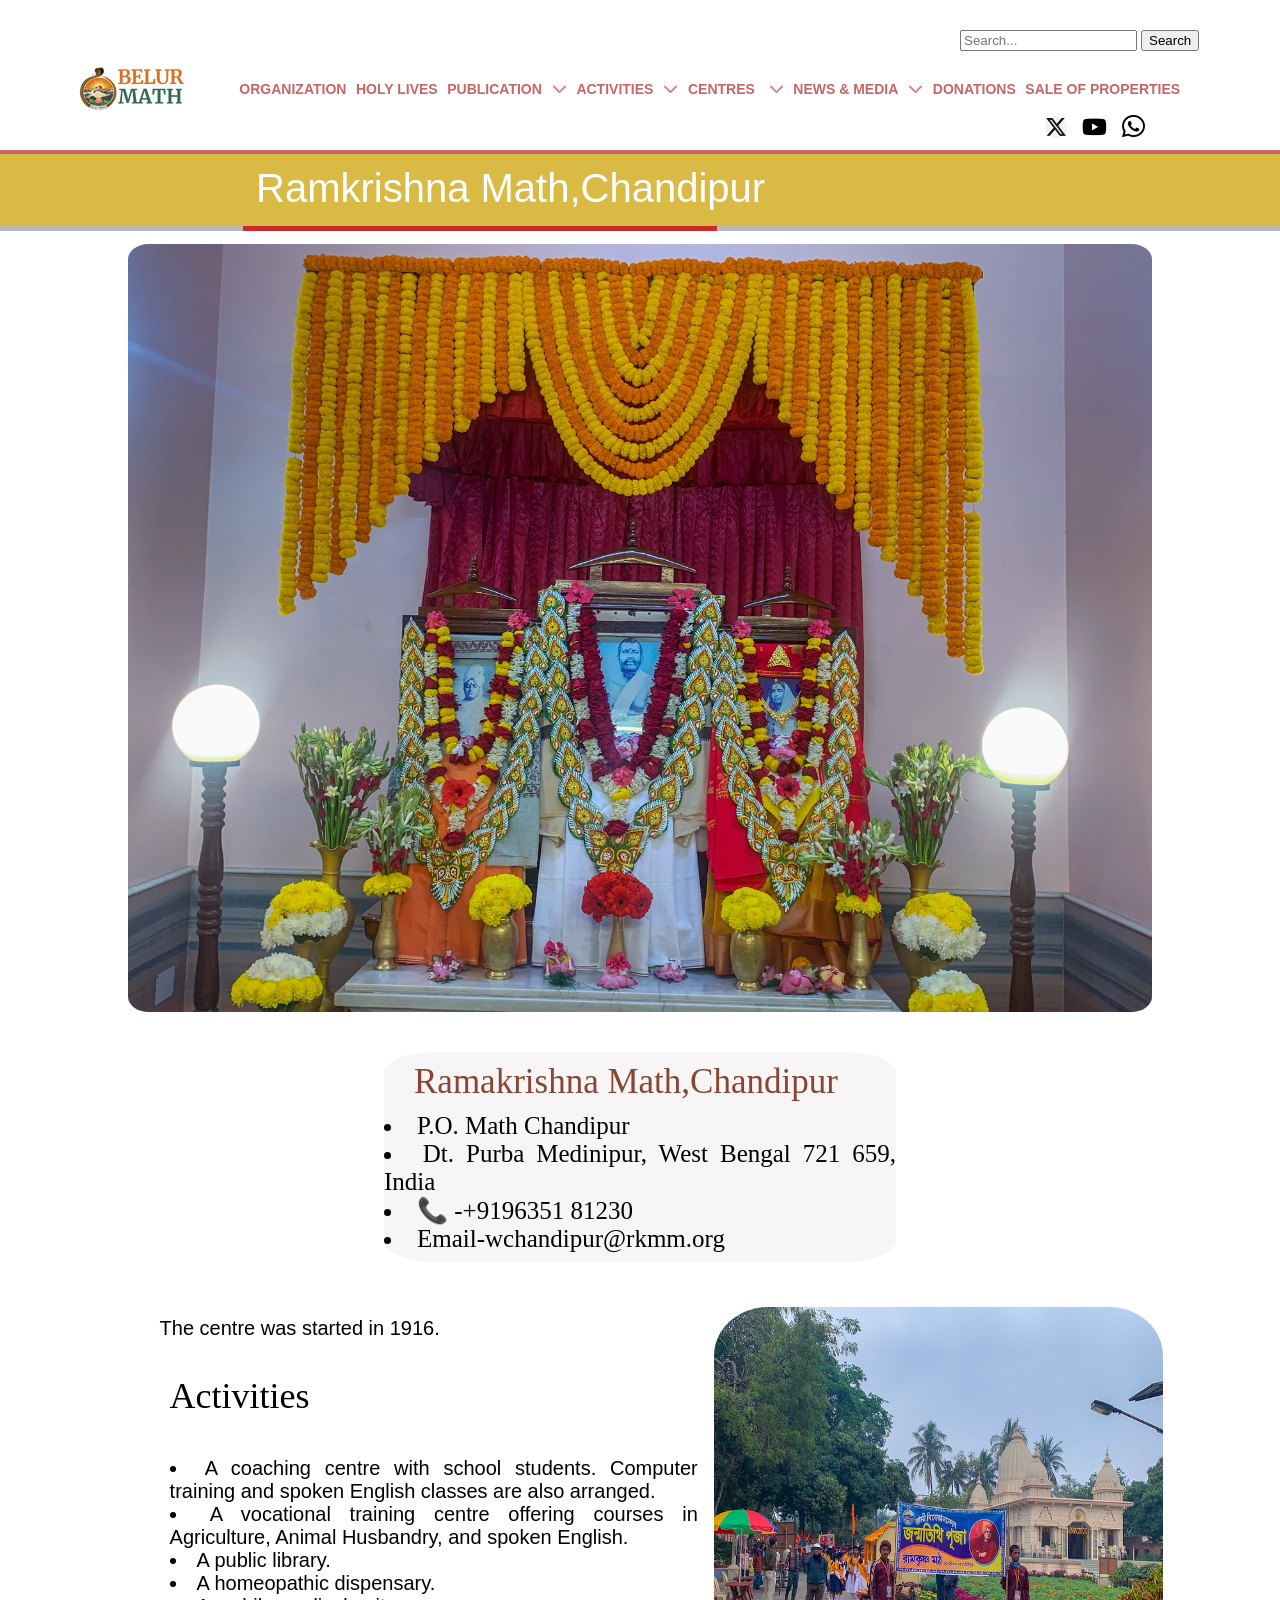
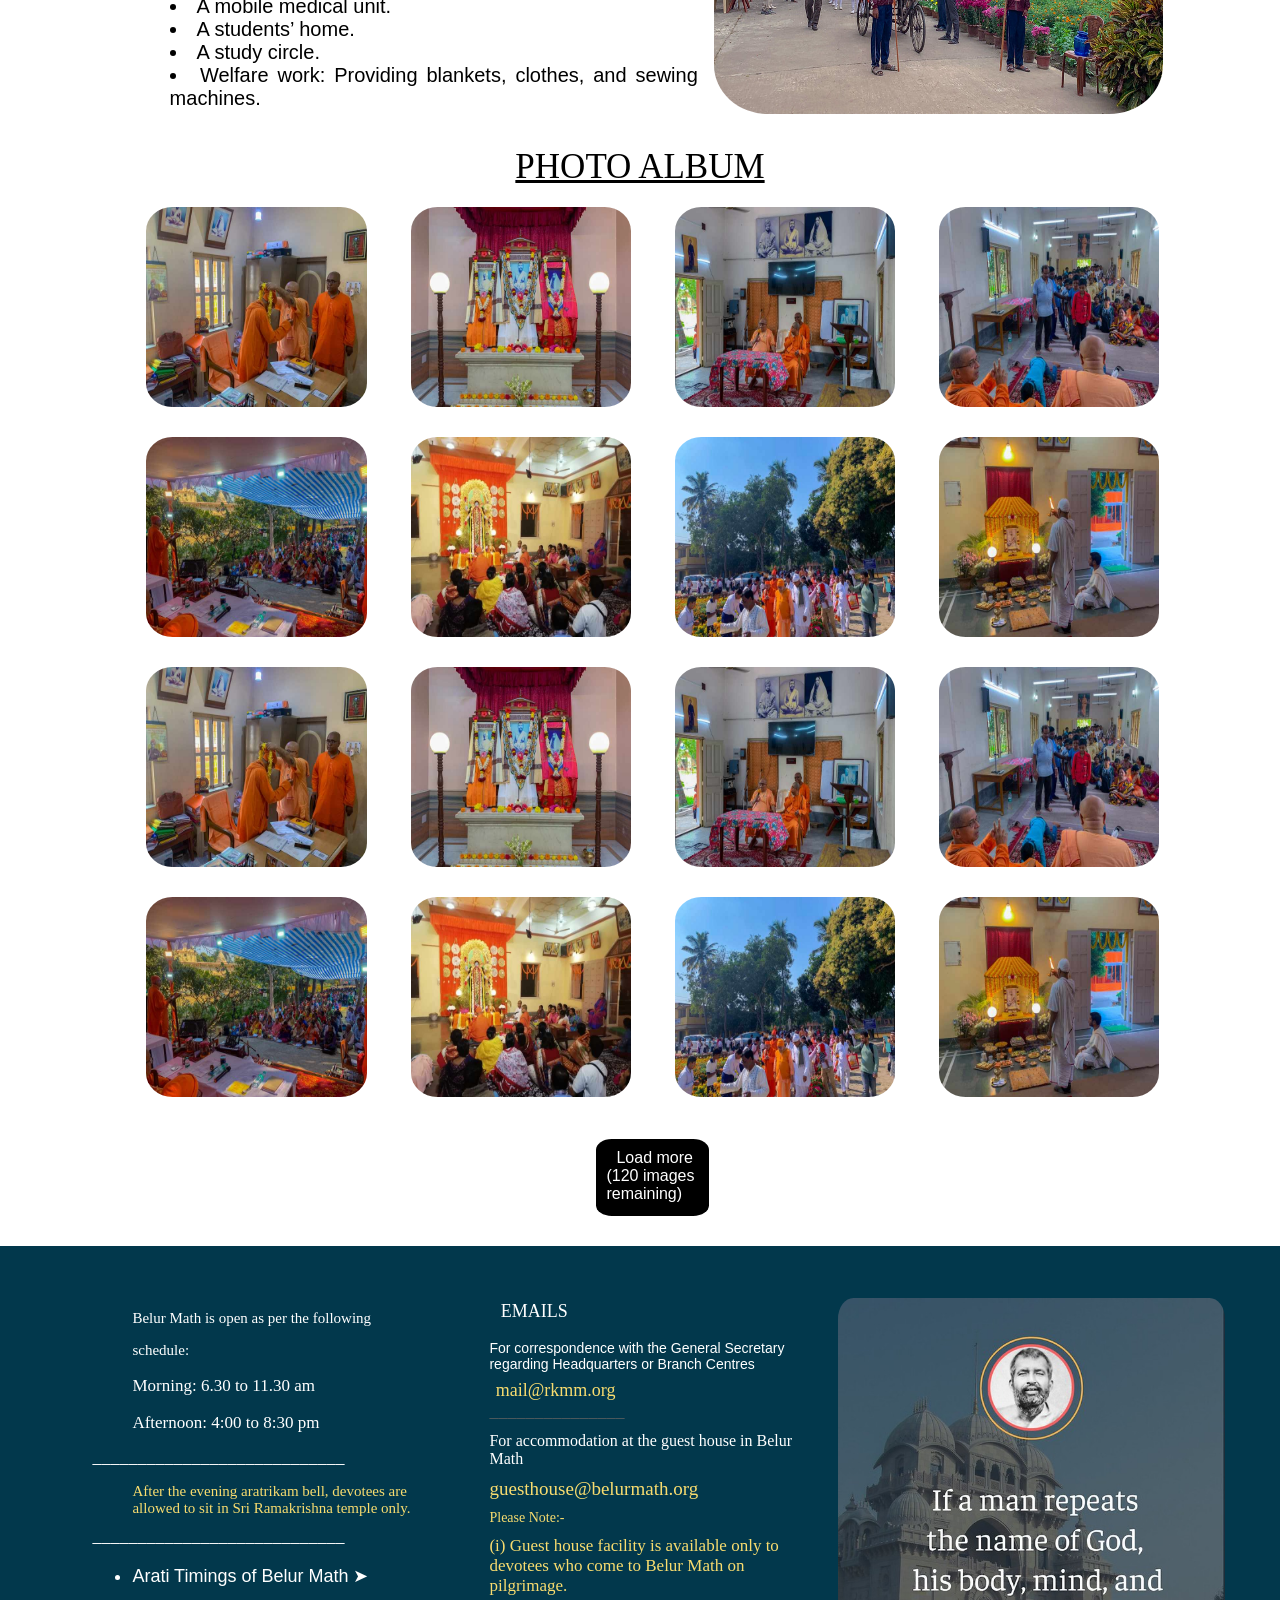
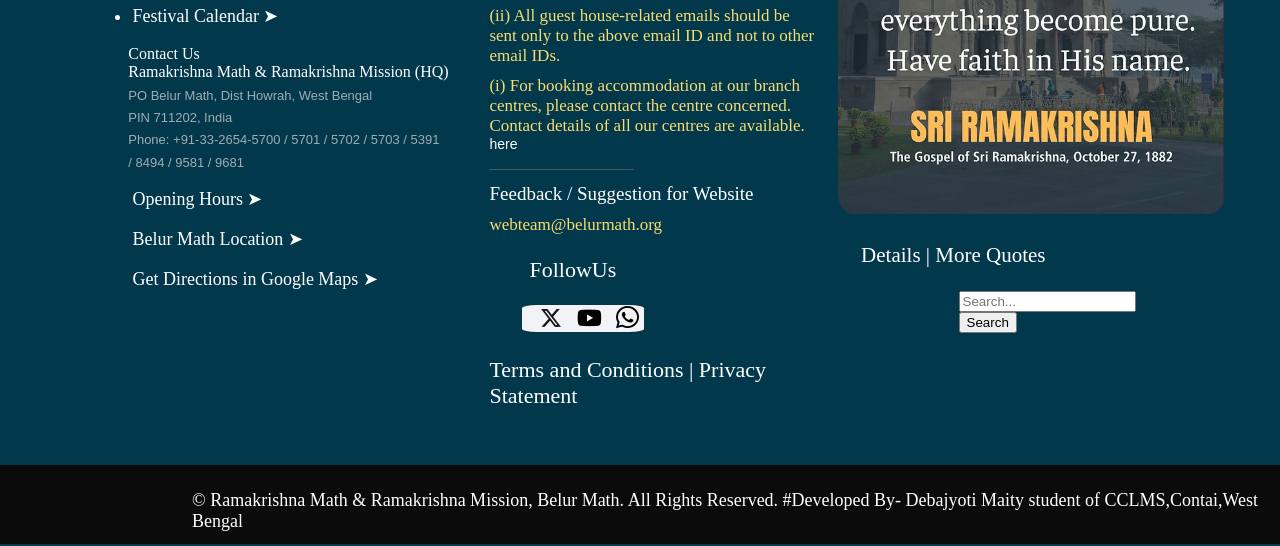
==== commit 93abf24a: "upload2" ====
--- a/index.html
+++ b/index.html
@@ -275,7 +275,7 @@
        </div>
     </div>
 
-    <div class="down">© Ramakrishna Math & Ramakrishna Mission, Belur Math. All Rights Reserved. #Devloped By- Debajyoti Maity
+    <div class="down">© Ramakrishna Math & Ramakrishna Mission, Belur Math. All Rights Reserved. #Developed By- Debajyoti Maity student of CCLMS,Contai,West Bengal
         
     </div>
   </footer>
--- a/css/CRN.css
+++ b/css/CRN.css
@@ -445,7 +445,7 @@
               .down{
                 background-color: rgb(11, 11, 11);
                 height:6%;
-                padding-left:19%;
+                padding-left:15%;
                 padding-top:2%;
               }
               .upper1{
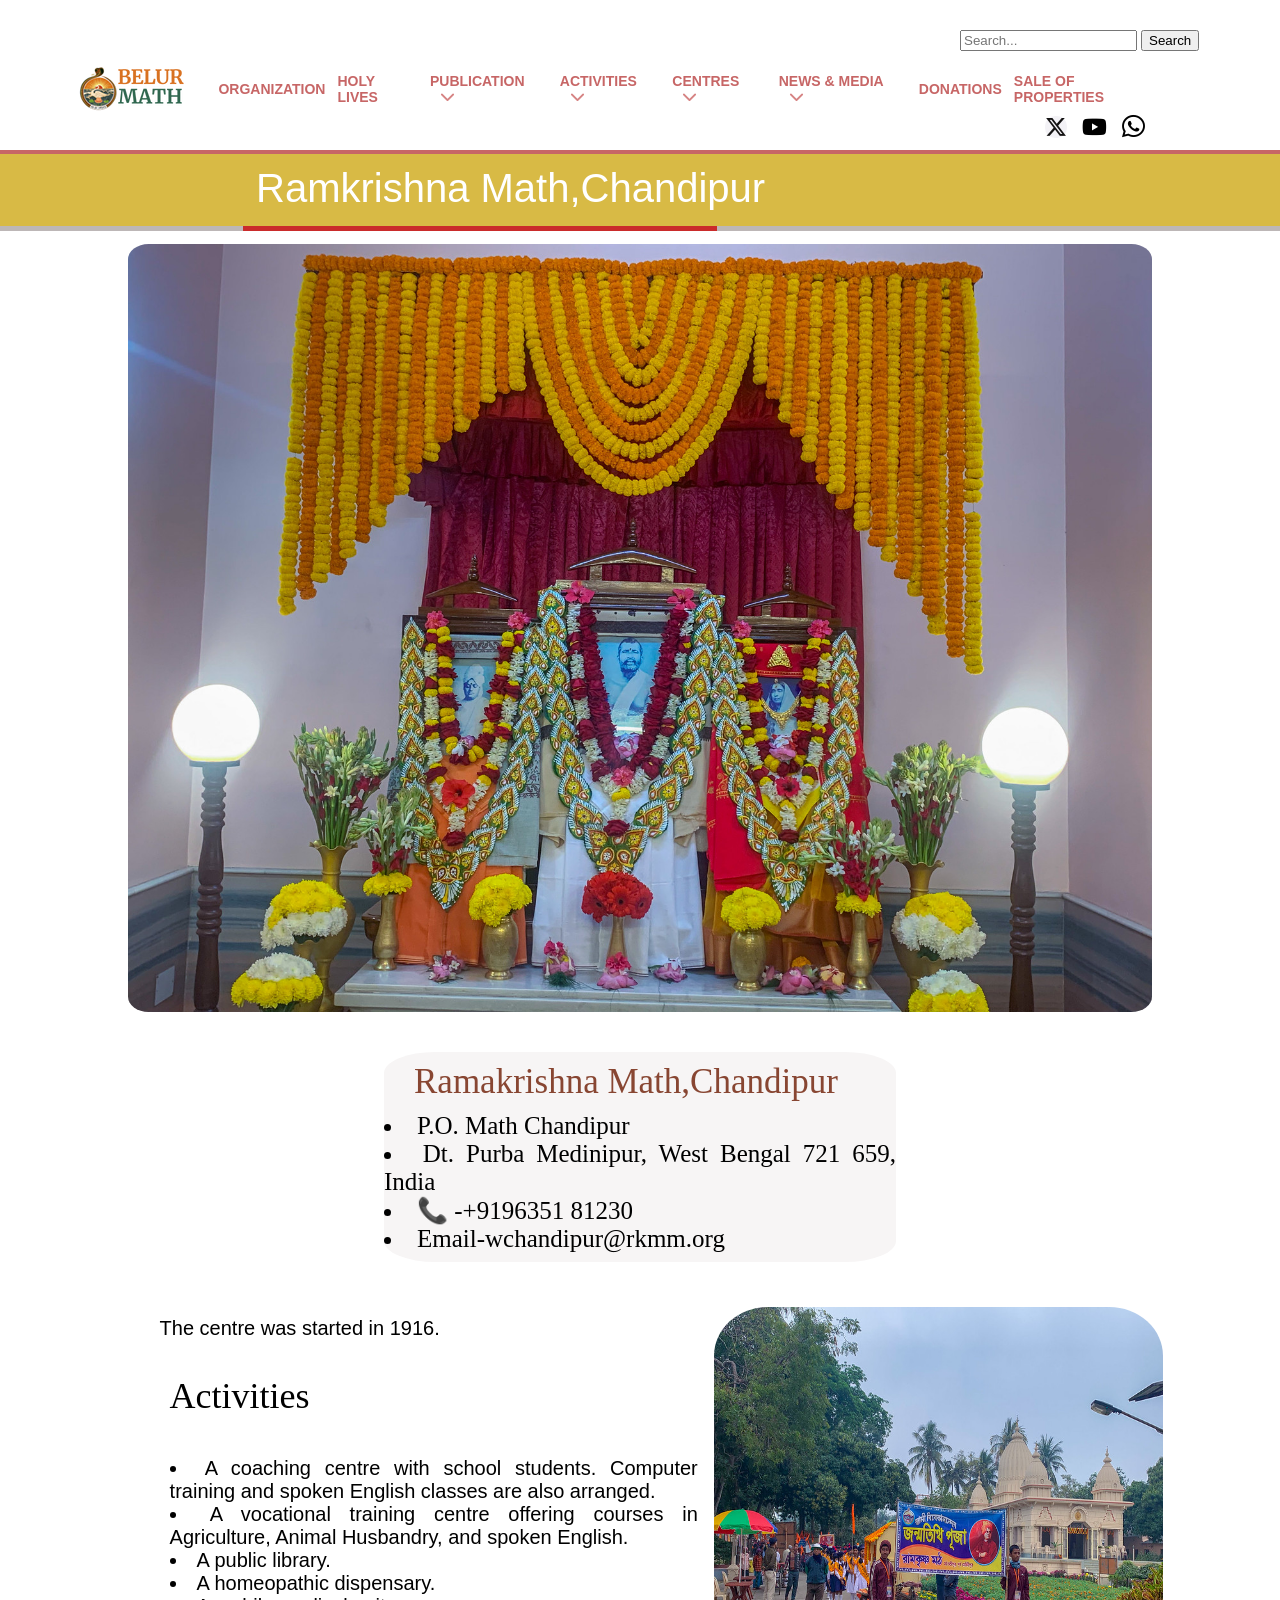
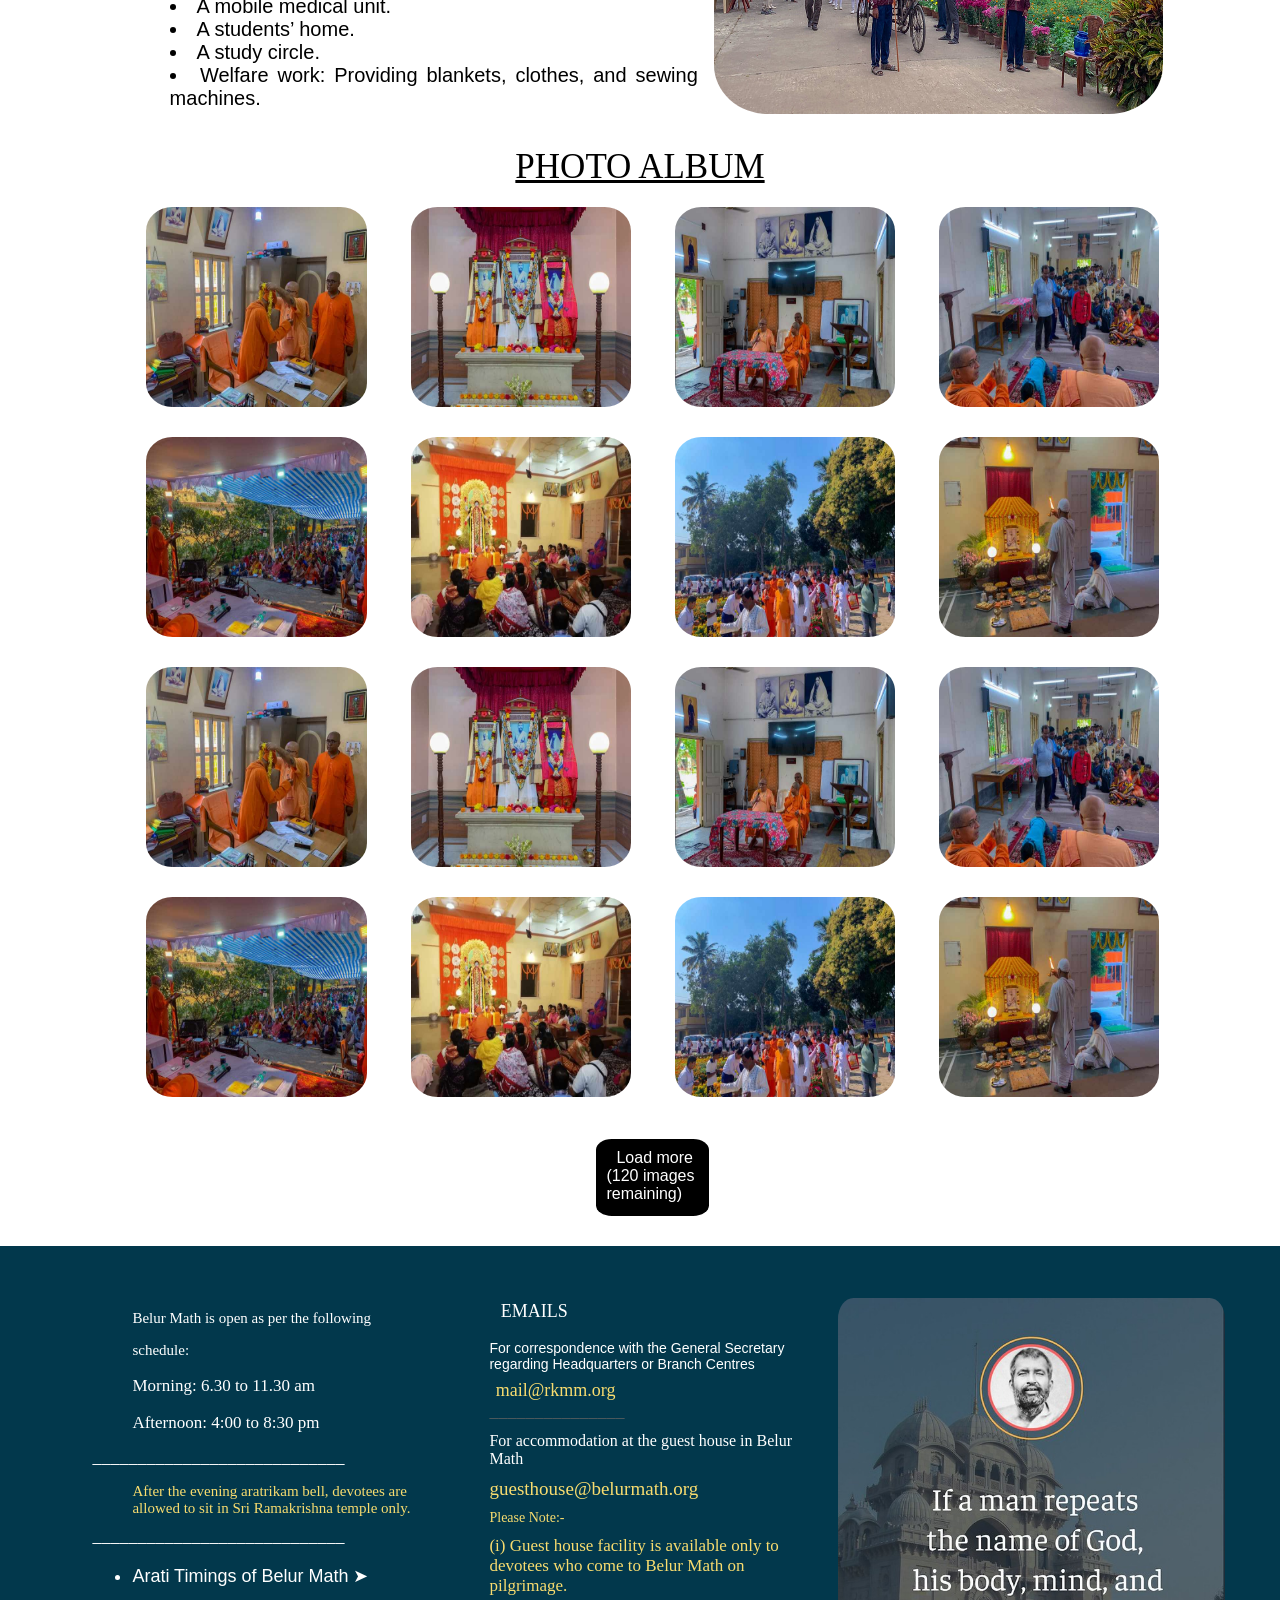
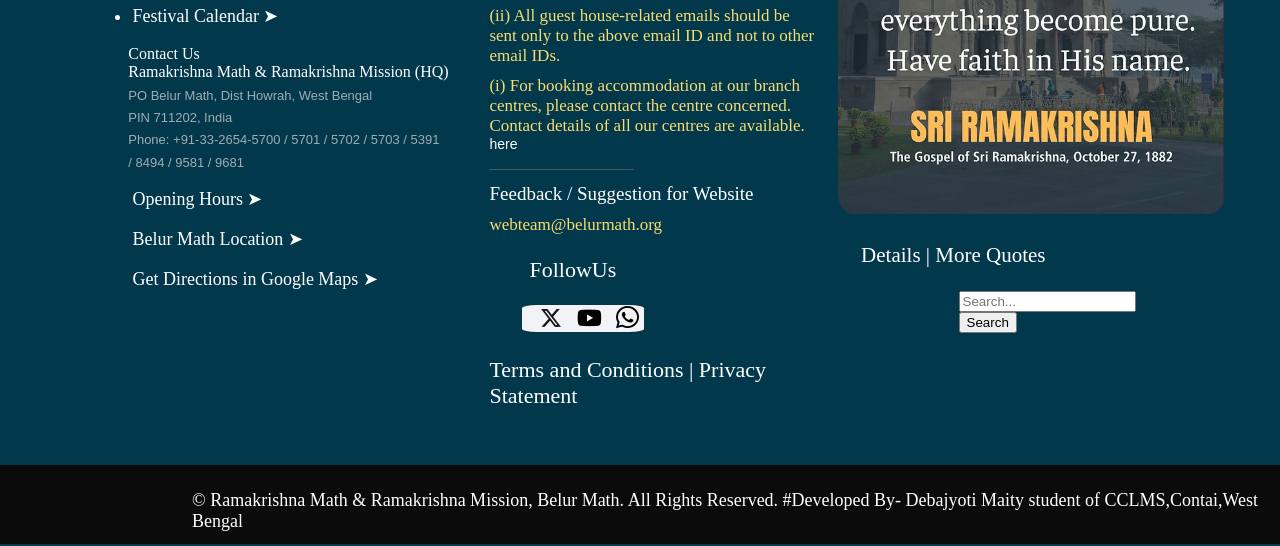
==== commit 8a1158be: "upload 12" ====
--- a/index.html
+++ b/index.html
@@ -6,7 +6,8 @@
     <link rel="stylesheet" href="css/CRN.css">
     <link rel="stylesheet" href="https://cdn-uicons.flaticon.com/uicons-brands/css/uicons-brands.css">  
     <link rel="stylesheet" href="https://cdnjs.cloudflare.com/ajax/libs/font-awesome/6.5.0/css/all.min.css">
-
+   <link rel="apple-touch-icon" href="images/optimized_53195289169_33f09c463d_c-1-_540x540.jpg">
+    <link rel="icon" type="png/image" href="images/optimized_53195289169_33f09c463d_c-1-_540x540.jpg">
 </head>
 <body>
      <div class="sr">
--- a/css/CRN.css
+++ b/css/CRN.css
@@ -5,15 +5,9 @@
         overflow-y: auto;
        }
        .sr{
-                /* display: flex; */
-                /* align-items: center; */
-                /* justify-content: space-evenly; */
-                /* border: 3px solid black; */
                 margin-top: 30px;
                 padding-left: 75%;
                 height: 20px;
-                /* width: 15%; */
-                /* background-color: red; */
         }
 
         .menu{
@@ -21,15 +15,10 @@
               top: 0;
               left: 0;
               width: auto;
-              /* margin-top: 20px; */
-              /* border: 3px solid black; */
               display: flex;
-              /* align-items: center; */
               background-color: white;
               height: auto;
               margin-top: 10px;
-              /* border: 1px solid red; */
-              /* justify-content: space-evenly; */
 
             }
              .image{
@@ -38,14 +27,11 @@
             .l {
                 height: 20px;
                 width: 75%;
-                /* border:2px solid red; */
                 display: flex;
                 justify-content: space-evenly;
                 align-items: center;
-                /* color: rgba(206, 49, 0); */
                 font-size: 14px; 
-                /* gap:12px; */
-                margin-left: 43px;
+                margin-left: 2%;
                 margin-top: 10px;
                 
                 
@@ -55,12 +41,13 @@
                 color:rgba(206, 49, 0);
                 font-family: 'Segoe UI', Tahoma, Geneva, Verdana, sans-serif;
             }
-            
+            .or{
+                padding: 6px;
+            }
             .or:hover{
                background-color: rgba(206, 49, 0); 
                color: white;
                border-radius: 12%;
-               padding:9px;
                transition: all 0.3s ease-in-out;
             }
 
@@ -184,18 +171,13 @@
             }
             
              .sm{
-                /* height: 40px; */
                 width: 7%;
-                /* border:2px solid red; */
                 display: flex;
                 align-items: center;
                 justify-content: space-evenly;
-                /* margin-top: 10px; */
                 margin-left: 80.5%;
                 gap: 15px;
-                /* padding-left: 18px; */
                  text-decoration: none;
-                /* color: rgb(244, 0, 0);  */
             }
             .up{
                 height: 4px;
@@ -227,7 +209,6 @@
             .ad{
                 height: 200px;
                 width: 40%;
-                /* border: 3px solid black; */
                 margin-top: 40px;
                 margin-left: 30%;border-radius: 10%;
                 background-color: rgb(247, 245, 245);
@@ -235,9 +216,7 @@
                 font-size: 25px;
             }
             .ram{
-                /* height: 135%; */
                 width: 80%;
-                /* border: 3px solid black; */
                 margin-left: 10%;
                 margin-top: 1%;
                 border-radius: 2%;
@@ -251,9 +230,7 @@
             .act{
                 height: 390px;
                 width: 88%;
-                /* border: 2px solid black; */
                 margin-top: 35px;
-                /* background-color: rgb(238, 238, 238); */
                 border-radius: 12%;
                 display: flex;
                 align-items: center;
@@ -264,18 +241,12 @@
             .cap{
                 height: 100%;
                 width: 50%;
-                /* border: 2px solid red; */
-                /* color:yellowgreen ;     */
-                /* border-radius: 12%; */
                 padding-left: 70px;
 
             }
             .op{
                 font-size: 20px;
                 font-family: 'Lucida Sans', 'Lucida Sans Regular', 'Lucida Grande', 'Lucida Sans Unicode', Geneva, Verdana, sans-serif;
-                /* color: blue; */
-                /* margin-top: 10px; */
-                /* padding-left: 60px; */
                 padding-bottom: 20px;
                 padding-top: 20px;
             }
@@ -284,7 +255,6 @@
                 font-family: 'Times New Roman', Times, serif;
                 margin-top: 15px;
                 padding-left:10px ;
-                /* padding-bottom: 20px; */
             }
             .asa{
                 color:  black;
@@ -293,20 +263,16 @@
                 padding-left: 10px;
                 padding-top: 40px;
                 width: 100%;
-                /* border: 3px solid red; */
             }
             .side{
                 
                 height: 95%;
                 width: 50%;
-                /* border: 2px solid red; */
-                /* background-color:yellowgreen ;     */
                 border-radius: 12%;
             }
             .side1{
                 height: 110%;
                 width: 85%;
-                /* border: 2px solid red; */
                 border-radius: 12%;
                 margin-left: 5%;
             }
@@ -316,7 +282,6 @@
             }
             li{
                 text-align: justify;
-                /* font-size: 18px; */
             }
             
             a{
@@ -344,7 +309,6 @@
                 
             }
             .yt:hover{
-                /* background-color: rgb(255, 0, 0); */
                 color: white;
                 transform: scale(1.03);
             }
@@ -373,16 +337,11 @@
                 margin-top: 60px;
               }
               .photos{
-                /* height: 135%; */
                 width: 100%;
-                /* background-color: skyblue; */
-                /* border: 2px solid black; */
               }
               .b{
                 width:86%;
-                /* height:20%; */
                 margin-left:2%;
-                /* border:3px solid red; */
                 display: flex;
                 align-items: center;
                 justify-content: space-evenly;
@@ -390,7 +349,6 @@
                 margin-left: 8%;
               }
               .b1{
-                /* border: 3px solid green; */
                 height: 200px;
                 width: 20%;
                 margin-bottom: 10px;
@@ -420,15 +378,11 @@
               .pad1{
              color: black;
              padding-left: 10px;
-             /* padding-top: 200%; */
               }
               footer{
                 height: 100%;
                 width: 100%;
                 background-color: rgba(2, 56, 76);
-                /* display: flex;
-                align-items: center;
-                justify-content: center; */
                 color: white;
                 font-size: 18px;
                 margin-top: 30px;
@@ -436,7 +390,6 @@
               .upper{
                 height: 91%;
                 width: 100%;
-                /* border: 1px solid rgba(2, 56, 76); */
                 display: flex;
                 align-items: center;
                 justify-content: center;
@@ -451,23 +404,14 @@
               .upper1{
                 height: 88%;
                 width: 28%;
-                /* border: 2px solid red; */
-                /* display: flex;
-                align-items: center;
-                justify-content: space-evenly; */
               }
               .upper2{
                 height: 97%;
                 width: 28%;
-                /* border: 2px solid red; */
-                /* display: flex;
-                align-items: center;
-                justify-content: space-evenly; */
               }
               .upper3{
                 height: 97%;
                 width: 28%;
-                /* border: 2px solid red; */
                 display: flex;
                 align-items: center;
                 justify-content: space-evenly;
@@ -476,10 +420,8 @@
               .box1{
                 gap: 5px;
                 font-size: 15px;
-                /* border: 2px solid rgb(21, 90, 218); */
                 height: 19%;
-                /* width: %; */
-                /* padding-bottom: 5%; */
+               
               }
               .ma{
                 font-size: 17px;
@@ -495,10 +437,7 @@
                 font-family: Cambria, Cochin, Georgia, Times, 'Times New Roman', serif;
                 color: rgba(248, 220, 111);
                 font-size: 15px;
-                /* border: 2px solid rgba(243, 208, 64); */
                 height:6%;
-                /* width: 100%; */
-                /* padding-bottom: 100px; */
              }
              .cs{
                 padding-left: 10%;
@@ -513,10 +452,7 @@
              }
              .l1{
                 font-size: 14px;
-                /* font-family: 'Segoe UI', Tahoma, Geneva, Verdana, sans-serif; */
-                /* color: rgba(188, 172, 82); */
-                /* border:3px solid yellowgreen; */
-                /* width: 76%; */
+               
                 padding-left: 8%;
                 font-family: Verdana, Geneva, Tahoma, sans-serif;
              }
@@ -531,7 +467,6 @@
              .da{
                 color:rgb(79, 90, 94);
                 padding-left: 8%;
-                /* margin-bottom: 100px; */
              }
              .l4{
                 margin-left: 8%;
@@ -567,7 +502,6 @@
                 padding-left: 8%;
                 font-size: 19px;
                 margin-top: 10px;
-                 /* color: rgba(248, 220, 111); */
              }
              .fs1{
                 padding-left: 8%;
@@ -579,21 +513,16 @@
                 padding-left: 8%;
                 font-size: 22px;
                 margin-top: 20px;
-                 /* color: rgba(248, 220, 111); */
              }
              .sm1{
                 height: 27px;
                 width: 34%;
-                /* border:2px solid red; */
                 display: flex;
                 align-items: center;
                 justify-content: space-evenly;
-                /* margin-top: 10px; */
                 margin-left: 17%;
                 gap: 10px;
-                /* padding-left: 18px; */
                  text-decoration: none;
-                /* color: rgb(244, 0, 0);  */
                 background-color: rgb(243, 242, 246);
                 border-radius: 12%;
                 margin-bottom: 10px;
@@ -608,39 +537,28 @@
                 border-radius: 4%;
             }
             .box3{
-                /* height:61%; */
                 width:80%;
-                /* border: 2px solid black; */
-                /* background-color:skyblue; */
                 margin-right: 15%;
                 margin-bottom: 17%; 
-                /* margin-top: 4%; */
             }
             .dm{
                 margin-top: 29px;
                 margin-left: 8%;
                 font-size: 21px;
-                /* margin-bottom: 120px; */
-
             }
             .sr1{
                 padding-top: 8%;
                 padding-left: 42%;
                 width:80%;
-                /* border: 2px solid black; */
-                /* height: 100px; */
             }
     .fa-whatsapp{
     font-size: 26px;
-    /* color: rgb(201, 73, 73); */
    }
    .wa:hover{
-            /* color: rgb(146, 40, 40); */
             transform: scale(1.03);
         }
         .fa-whatsapp:hover{
             color: rgb(25, 215, 66);
-            /* color: white; */
             transform: scale(1.03);
             border-radius: 50%;
         }
@@ -653,7 +571,6 @@
                 background-color: rgb(0, 0, 0);
                 border: none;
                 color: white;
-                /* background-color: black; */
                 color: white;
             }
             .pad1{
@@ -671,13 +588,10 @@
 
 @media (max-width : 768px){
     .sr{
-        /* background-color: blue; */
         padding-left: 67%;
     }
     .l{
         font-size: 7px;
-        /* gap: 2px; */
-
     }
     .l{
         margin-left: 5px;
@@ -804,4 +718,12 @@
     margin-left: 21%;
    }
 
+}
+@media(height: 700px){
+    .upper{
+        height: 100%;
+    }
+    .tr{
+        margin-left: 0%;
+    }
 }
